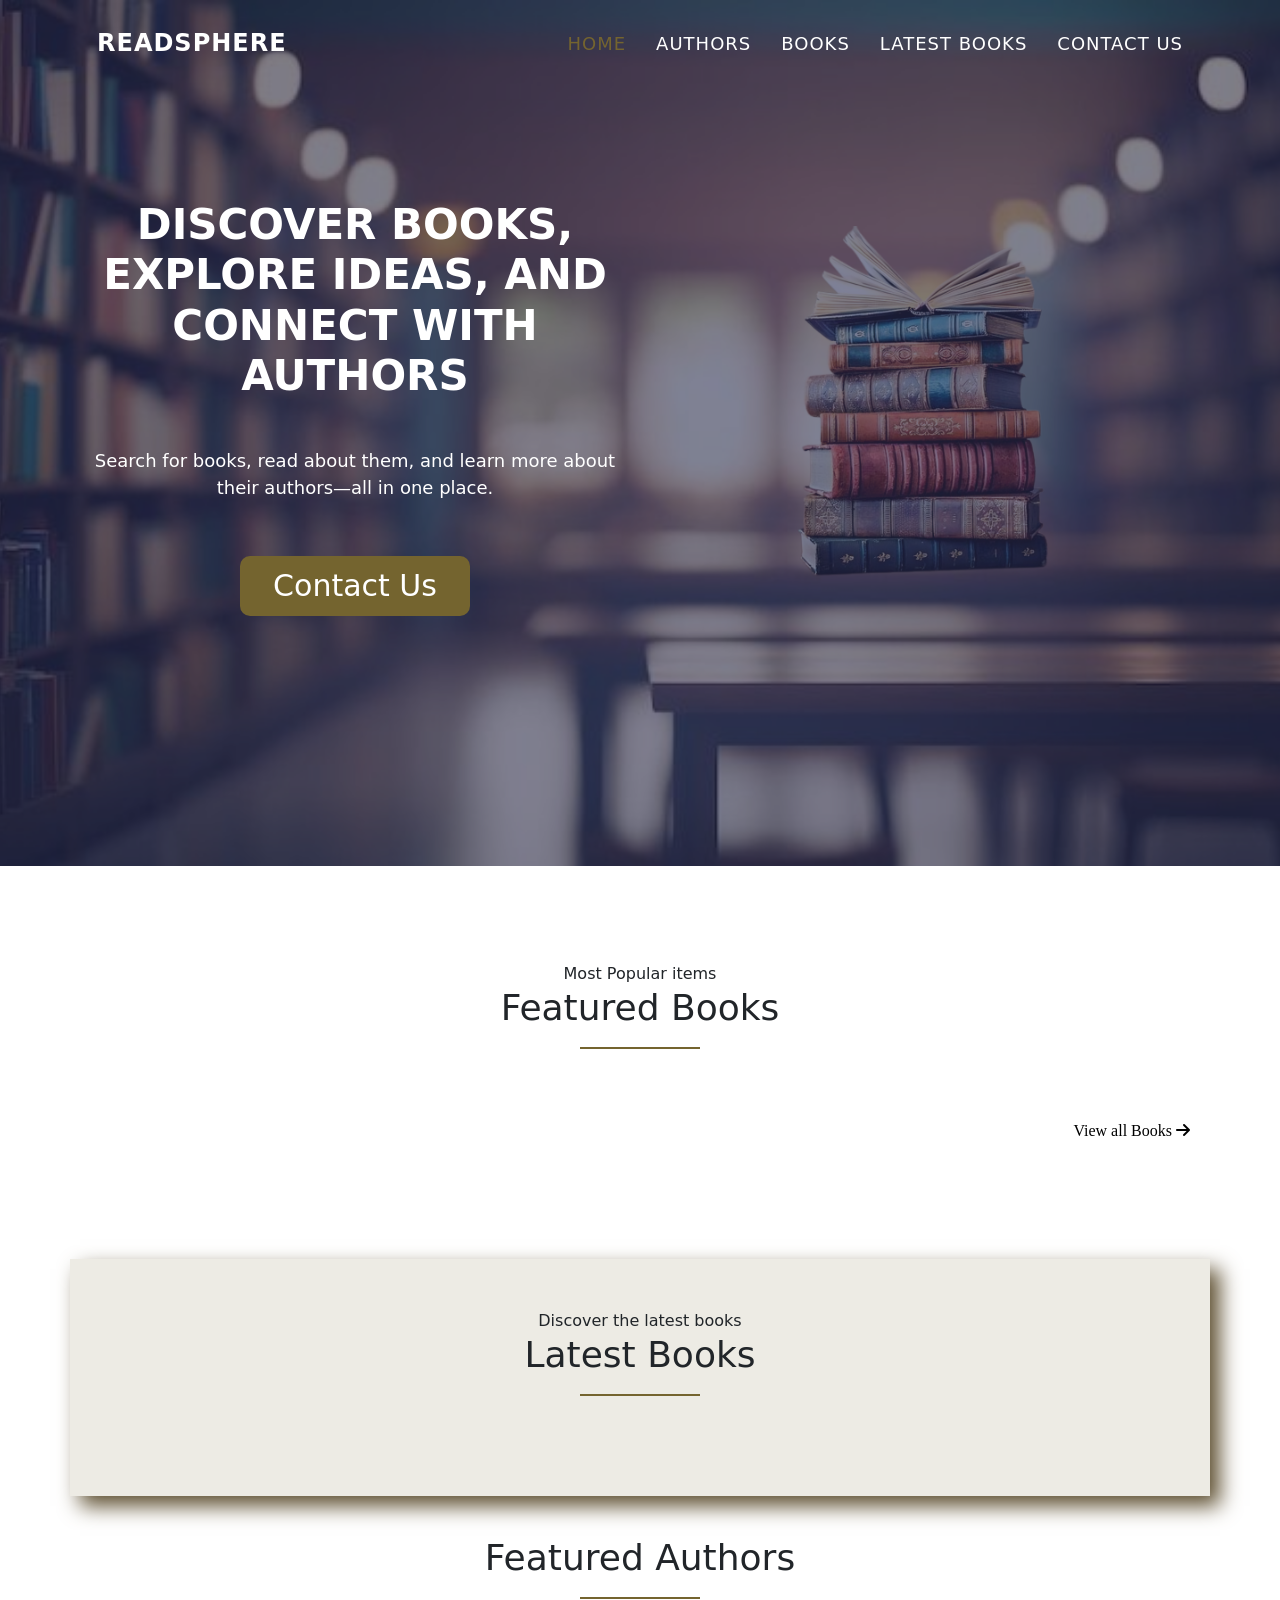
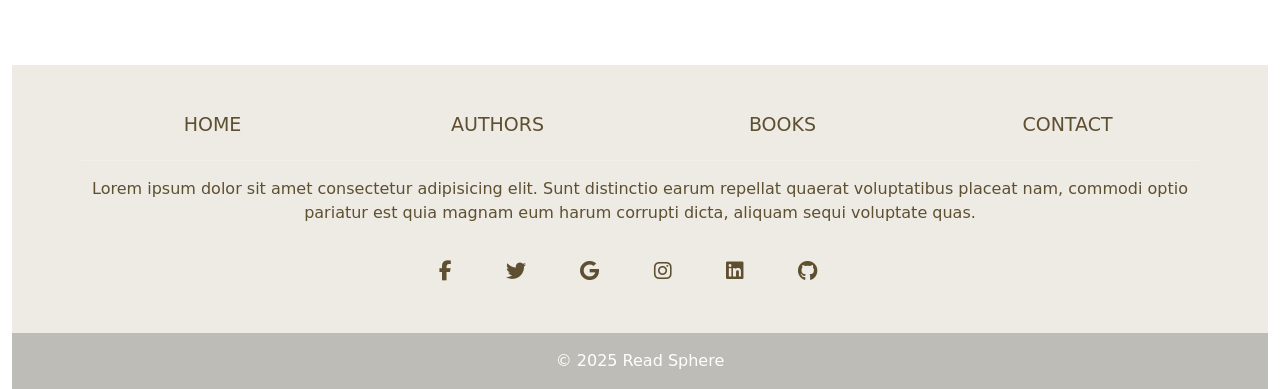
==== index.html @ 8648b054 "first commit" ====
<!DOCTYPE html>
<html lang="en">
<head>
    <meta charset="UTF-8">
    <meta name="viewport" content="width=device-width, initial-scale=1.0">
    <title>Document</title>
    <link rel="stylesheet" href="https://cdnjs.cloudflare.com/ajax/libs/font-awesome/6.4.0/css/all.min.css">

    <link rel="stylesheet" href="https://cdn.jsdelivr.net/npm/bootstrap@5.3.5/dist/css/bootstrap.min.css">
   
    <link rel="stylesheet" href="./Styles/style.css">
</head>
<body>


    <section class="preloader">
        <section class="preloader-circle"></section>
        <img src="images/loder.png" alt="">
    </section>
<!--welcome-hero start -->
<section id="home" class="welcome-hero">
    <!-- top-area Start -->
    <div class="top-area">
        <div class="header-area">
            <!-- Start Navigation -->
            <nav class="navbar navbar-expand-lg navbar-light bootsnav navbar-scrollspy" data-bs-minus-value-desktop="70" data-bs-minus-value-mobile="55" data-bs-speed="1000">
                <div class="container">
                    <!-- Start Header Navigation -->
                    <a class="navbar-brand" href="index.html">ReadSphere<span></span></a>
                    <button class="navbar-toggler" type="button" data-bs-toggle="collapse" data-bs-target="#navbar-menu" aria-controls="navbar-menu" aria-expanded="false" aria-label="Toggle navigation">
                        <i class="fa fa-bars"></i>
                    </button>
                    <!-- End Header Navigation -->

                    <!-- Collect the nav links, forms, and other content for toggling -->
                    <div class="collapse navbar-collapse " id="navbar-menu">
                        <ul class="navbar-nav ms-auto" data-in="fadeInDown" data-out="fadeOutUp">
                            <li class="nav-item scroll active"><a class="nav-link" href="index.html">home</a></li>
                            <li class="nav-item"><a class="nav-link" href="author.html">authors</a></li>
                            <li class="nav-item"><a class="nav-link" href="Books.html">books</a></li>
                            <li class="nav-item"><a class="nav-link" href="latest.html">Latest Books</a></li>
                            <li class="nav-item"><a class="nav-link" href="contact.html">Contact Us</a></li>

                        </ul><!--/.nav -->
                    </div><!-- /.navbar-collapse -->
                </div><!--/.container-->
            </nav><!--/nav-->
            <!-- End Navigation -->
        </div><!--/.header-area-->
        <div class="clearfix"></div>
    </div><!-- /.top-area-->
    <!-- top-area End -->

    <div class="container">
        <div class="welcome-hero-txt">
            <div class="row align-items-center">
                <div class="col-lg-6" style="z-index: 100; text-align: center;">
                    <h2>Discover Books, Explore Ideas, and Connect with Authors</h2>
                    <p>
                        Search for books, read about them, and learn more about their authors—all in one place. 
                    </p>
                    <button class="welcome-btn" href="contact.html">contact us</button>
                </div>
                <div class="col-lg-6">
                    <img src="./images/brand/bookhome-removebg.png" alt="" class="img-fluid">
                </div>
            </div>
        </div>
    </div>

    <div class="container">
        <div class="row">
            <div class="col-md-12"></div>
        </div>
    </div>
</section><!--/.welcome-hero-->
<!--welcome-hero end -->



<section id="featured-books" class="py-5 my-5">
    <div class="container">
        <div class="row" >
            <div class="col-md-12" >

                <div class="section-header align-center">
                    <div class="title">
                        <span>Most Popular items</span>
                    </div>
                    <h2 class="section-title">Featured Books</h2>
                </div>

                <div class="product-list" data-aos="fade-up">
                    <div class="row" id="featured-container">

                        

                    </div><!--ft-books-slider-->
                </div><!--grid-->


            </div><!--inner-content-->
        </div>

        <div class="row " >
            <div class="col-md-12 " style="padding: 20px;">

                <div class="btn-wrap align-items-right" style="  text-align: right;">
                    <a href="Books.html" class="btn-accent-arrow">View all Books <i
                            class="fa-solid fa-arrow-right icon icon-ns-arrow-right"></i> </a>
                </div>

            </div>
        </div>
    </div>


</section>

		<!-- Modal -->
		<div class="modal fade" id="myModal" data-bs-backdrop="static" data-bs-keyboard="false" tabindex="-1" aria-labelledby="myModal" aria-hidden="true">
			<div class="modal-dialog" role="document">
				<div class="modal-content">
					<div class="modal-header">
					
					</div>
					<div class="modal-body">
					
					</div>
					<div class="modal-footer">	
						<button type="button" class="btn btn-default form-control" data-bs-dismiss="modal" aria-label="Close">Close</button>
					</div>
				</div>
			</div>
		</div>
			

            <div class="container Latest-book" id="Latest-Book" >
                <div class="section-header align-center">
                  <div class="title">
                    <span>Discover the latest books</span>
                  </div>
                  <h2 class="section-title">Latest Books</h2>
                </div>
                <div class="owl-carousel owl-theme latestBooks" id="new-cars-carousel">
                 
                </div>
              </div>
              


        		<!-- clients-say strat -->
		<section id="clients-say"  class="clients-say">
			<div class="container">
				<div class="section-header">
					<h2>Featured Authors</h2>
				</div><!--/.section-header-->
				<div class="row testimonial-carousel" >           
                       
				</div><!--/.row-->
			</div><!--/.container-->

		</section><!--/.clients-say-->	
		<!-- clients-say end -->




        <div class="container-fluid">
            <!-- Footer -->
            <footer class="text-center text-white" style="background-color: #edebe4 ">
              <!-- Grid container -->
              <div class="container text-center">
                <!-- Section: Links -->
                <section class="mt-3">
                  <!-- Grid row-->
                  <div class="row text-center d-flex justify-content-center pt-5">
                    <!-- Grid column -->
                    <div class="col-md-3">
                      <h6 class="text-uppercase font-weight-bold">
                        <a href="index.html">Home</a>
                      </h6>
                    </div>
                    <!-- Grid column -->
          
                    <!-- Grid column -->
                    <div class="col-md-3">
                      <h6 class="text-uppercase font-weight-bold">
                        <a href="author.html" >Authors</a>
                      </h6>
                    </div>
                    <!-- Grid column -->
          
                    <!-- Grid column -->
                    <div class="col-md-3">
                      <h6 class="text-uppercase font-weight-bold">
                        <a href="Books.html" >Books</a>
                      </h6>
                    </div>
                    <!-- Grid column -->
          
                
                    <!-- Grid column -->
                    <div class="col-md-3">
                      <h6 class="text-uppercase font-weight-bold">
                        <a href="#!" >Contact</a>
                      </h6>
                    </div>
                    <!-- Grid column -->
                  </div>
                  <!-- Grid row-->
                </section>
                <!-- Section: Links -->
          
                <hr class="my-3" />
          
                <!-- Section: Text -->
                <section class="mb-3">
                  <div class="row d-flex justify-content-center">
                    <div class="col-lg-12">
                      <p >
                        Lorem ipsum dolor sit amet consectetur adipisicing elit. Sunt
                        distinctio earum repellat quaerat voluptatibus placeat nam,
                        commodi optio pariatur est quia magnam eum harum corrupti
                        dicta, aliquam sequi voluptate quas.
                      </p>
                    </div>
                  </div>
                </section>
                <!-- Section: Text -->
          
                <!-- Section: Social -->
                <section class="text-center mb-5">
                  <a href="" class=" me-4">
                    <i class="fab fa-facebook-f"></i>
                  </a>
                  <a href="" class=" me-4">
                    <i class="fab fa-twitter"></i>
                  </a>
                  <a href="" class=" me-4">
                    <i class="fab fa-google"></i>
                  </a>
                  <a href="" class=" me-4">
                    <i class="fab fa-instagram"></i>
                  </a>
                  <a href="" class=" me-4">
                    <i class="fab fa-linkedin"></i>
                  </a>
                  <a href="" class=" me-4">
                    <i class="fab fa-github"></i>
                  </a>
                </section>
               
              </div>
          
            
              <div
                   class="text-center p-3 copy-right"
                   style="background-color: rgba(0, 0, 0, 0.2)"
                   >
                © 2025 Read Sphere
              </div>
            </footer>
          </div>

    <script src="https://cdn.jsdelivr.net/npm/bootstrap@5.3.5/dist/js/bootstrap.bundle.min.js
    "></script>
    <script src="assets/js/jquery.js"></script>
    
    <script src="./Scripts/main.js"></script>

    <link rel="stylesheet" href="https://cdnjs.cloudflare.com/ajax/libs/OwlCarousel2/2.3.4/assets/owl.carousel.min.css">
<script src="https://cdnjs.cloudflare.com/ajax/libs/OwlCarousel2/2.3.4/owl.carousel.min.js"></script>

    <script src="./Scripts/nav.js"></script>
    <script src="./Scripts/script.js"></script>
</body>
</html>
---- Styles/style.css ----
html{
    scroll-behavior: smooth;
}
.navbar.bootsnav {
    background-color: #2a2d54;
    border: none;
    border-radius: 0;
    margin-bottom: 0;
    padding: 0;
    transition: all 0.3s ease;
}

.navbar.bootsnav.sticked {
    background-color: rgba(42, 45, 84, 0.95) !important;
    box-shadow: 0 2px 10px rgba(0, 0, 0, 0.1);
}

.navbar.bootsnav.sticked {
    background-color: rgba(42, 45, 84, 0.95) !important;
    box-shadow: 0 2px 10px rgba(0, 0, 0, 0.1);
}

nav.navbar.bootsnav {
    background-color: transparent;
    border-bottom: transparent;
}

.wrap-sticky nav.navbar.bootsnav.sticked {
    background-color: #00000088;
    box-shadow: 0 2px 5px rgba(0,0,0,.2);
}

.welcome-hero:before {
    position: absolute;
    content: "";
    top: 0;
    left: 0;
    width: 100%;
    height: 100%;
    background: rgba(42,45,84,.60);
}
.navbar-brand {
    color: #fff !important;
    font-size: 24px;
    font-weight: 700;
    padding: 25px 15px !important;
    text-transform: uppercase;
    letter-spacing: 1px;
    transition: all 0.3s ease;
}

.navbar-brand span {
    color: #74642F;
}

.welcome-hero {
    position: relative;
    background:url(../images/brand/library.jpg)no-repeat; 
height: fit-content;
    background-position: center;
    background-size: cover;
    z-index: 1;
}

.header-area{position: absolute;top:0;left:0;width: 100%;z-index: 99;}


.welcome-hero-txt{padding:290px 0 372px;}
.welcome-hero-txt h2 {
    font-size: 42px;
    color: #fff;
    font-weight: 700;
    text-transform: uppercase;
    margin-bottom: 45px;
}
@keyframes floatUpDown {
    0% {
        transform: translateY(0);
    }
    50% {
        transform: translateY(-20px);
    }
    100% {
        transform: translateY(0);
    }
}

.welcome-hero-txt img {
    animation: floatUpDown 3s ease-in-out infinite;
}
.welcome-hero-txt p {
    font-size: 18px;
    text-transform: initial;
    color: #fff;
    font-weight: 500;
    max-width: 735px;
    margin: 0 auto;
}
.welcome-btn {
    display: inline-block;
    width: 230px;
    height: 60px;
    background: #74642F;
    color: #fff;
    text-transform: capitalize;
    font-size: 30px;
    border-radius: 3px;
    border:0px solid;
    margin-top: 55px;
border-radius: 10px;
    transition: .3s linear;
}
.welcome-btn:hover{
    background: #ffffff;
    color: #74642F;
}
.navbar.bootsnav .navbar-nav > li > a {
    color: #fff;
    font-size: 18px;
    font-weight: 500;
    text-transform: uppercase;
    padding: 25px 15px !important;
    transition: all 0.3s ease;
    letter-spacing: 1px;
}

.navbar.bootsnav .navbar-nav > li > a:hover,
.navbar.bootsnav .navbar-nav > li > a:focus {
    color: #74642F;
    background-color: transparent;
}

.navbar.bootsnav .navbar-nav > li.active > a {
    color: #74642F;
    background-color: transparent;
}

.navbar-toggle {
    border: 1px solid #74642F;
    padding: 10px 12px !important;
    margin-top: 18px;
    margin-bottom: 18px;
}

.navbar-toggle .icon-bar {
    background-color: #74642F;
}

/* Dropdown Menu */
.navbar.bootsnav li.dropdown ul.dropdown-menu {
    border-radius: 0;
    margin-top: 0;
    border: none;
    background-color: #2a2d54;
    box-shadow: 0 2px 10px rgba(0, 0, 0, 0.1);
}

.navbar.bootsnav li.dropdown ul.dropdown-menu > li > a {
    color: #fff;
    padding: 10px 20px;
    border-bottom: 1px solid rgba(255, 255, 255, 0.05);
    transition: all 0.3s ease;
}

.navbar.bootsnav li.dropdown ul.dropdown-menu > li > a:hover,
.navbar.bootsnav li.dropdown ul.dropdown-menu > li > a:focus {
    color: #74642F;
    background-color: transparent;
}

/* Mobile Menu */
.navbar.bootsnav .navbar-collapse {
    padding: 0;
}

@media (max-width: 991px) {
    .navbar.bootsnav .navbar-collapse {
        position: relative; 
        z-index: 9999;
        background-color: #67696c65; 
    }

    .header-area {
        position: relative;
        z-index: 999;
    }

    .welcome-hero {
        padding-bottom: 120px; 
    }

    .navbar.bootsnav .navbar-nav {
        margin-top: 15px;
    }
}

.welcome-hero-txt {
    padding: 150px 0 200px;
    padding: 200px 0 250px;

}

@media (max-width: 767px) {
    .welcome-hero-txt {
        padding: 60px 20px;
    }

    .welcome-hero-txt h2 {
        font-size: 28px; 
    }

    .navbar-brand {
        font-size: 18px;
    }
}


.navbar.bootsnav .dropdown-menu {
    animation-duration: 0.3s;
    animation-fill-mode: both;
}

.welcome-hero-txt {
    padding: 200px 0 250px;
}

@media (max-width: 767px) {
    .welcome-hero-txt {
        padding: 150px 0 200px;
    }
    
    .welcome-hero-txt h2 {
        font-size: 32px;
    }
    
    .navbar-brand {
        font-size: 20px;
        padding: 20px 15px !important;
    }
}


/* section-header */
.section-header{
    position: relative;
    text-align: center;
    margin-bottom: 50px;
}
.section-header h2{
    position: relative;
    font-size: 36px;
    font-weight: 400;
    padding-bottom: 20px;
    font-family: "Helvetica Neue"  Helvetica Arial sans-serif;
}
.section-header h2:before {
    position: absolute;
    content: "";
    width: 120px;
    height: 2px;
    left: 50%;
    margin-left: -60px;
    background: #74642F;
    bottom: 0;

}
.section-header p{color: #444a57;text-transform: capitalize;margin-bottom:10px;}
.section-header h2 span,.section-header p span{text-transform: lowercase;}

/* section-header */

/* Product Container - Prevent Layout Shift */
/* Product Item Container */
.product-item {
    position: relative;
    background: #fff;
    border-radius: 10px;
    box-shadow: 0 8px 16px rgba(0,0,0,0.1);
    overflow: hidden;
    margin: 10px 0;
  }
  
  /* Image Container - Critical Fix */
  .product-style {
    position: relative;
    height: 360px; /* Must match image height */
    display: block; /* Reset any flex/grid */
  }
  
  /* Image - Takes no space in layout */
  .product-style img {
    position: absolute;
    top: 0;
    left: 0;
    width: 100%;
    height: 100%;
    object-fit: cover;
    transition: transform 0.3s ease;
  }
  .product-item h3{
    font-size: 1.4em;
    font-weight: 300;
    color: #74642F;
    font-family: "Helvetica Neue" Helvetica Arial sans-serif;
  }
  .product-item span{

  }
  
  .add-to-cart {
    position: absolute;
    bottom: -60px;
    left: 50%;
    transform: translateX(-50%);
    background: #5e4f30;
    color: #fff;
    padding: 10px 20px;
    border: none;
    border-radius: 30px;
    cursor: pointer;
    opacity: 0;
    z-index: 2;
    transition: all 0.4s ease;
    /* Prevent button width from causing shifts */
    min-width: 140px;
    text-align: center;
    box-sizing: border-box;
  }
  
  /* Hover Effects */
  .product-item:hover .add-to-cart {
    bottom: 20px;
    opacity: 1;
  }
  
  .product-s{
    transition: all 1s;
  }
  /* Optional Zoom Effect */
  .product-item:hover img {
    transform: scale(1.03);
  }
  
  /* Figcaption styling */
  .product-item figcaption {
    padding: 15px;
    text-align: center;
  }

/* Modal customization */
.modal-content {
    border-radius: 12px;
    padding: 20px;
    background: #fdfdfd;
    box-shadow: 0 10px 25px rgba(0,0,0,0.15);
}

.modal-header {
    border-bottom: 1px solid #ddd;
}

.modal-header h4 {
    font-size: 1.5rem;
    font-weight: 600;
    color: #333;
}

.modal-body p {
    margin-bottom: 10px;
    font-size: 0.95rem;
    color: #555;
}

.modal-footer .btn {
    background-color: #c6b595;
    color: #fff;
    border-radius: 25px;
    padding: 10px 25px;
    transition: background-color 0.3s ease;
}

.modal-footer .btn:hover {
    background-color: #5e4f30;
}

.modal-body {
    max-height: 670px;
    overflow-y: auto;
  }

@media (max-width: 768px) {
    .product-item {
        margin-bottom: 30px;
    }
    .add-to-cart {
        padding: 8px 16px;
        font-size: 0.9rem;
    }
    .modal-body .row {
        flex-direction: column;
    }
    .modal-body .col-md-4, .modal-body .col-md-8 {
        max-width: 100%;
        flex: 100%;
    }
    .modal-body img {
        width: 100%;
        margin-bottom: 15px;
    }
    .product-item h3{
        font-size: 18px;
       height: 45px !important;
      }
      .latest-book-sec{
        text-align: center;
    }
}

.btn-accent-arrow{
    color: black;
    text-decoration: none;
    transition: all .8s;
    font-family: 'Times New Roman', Times, serif;
}
.btn-accent-arrow:hover{
font-size: 19px;
color: #5e4f30;
text-shadow:10px 10px 20px #555;
letter-spacing: 3px;
}

.Latest-book{
    background-color:#edebe4 ;
    padding: 50px;
    box-shadow: 10px 10px 20px #5e4f30;
}

.latest-book-sec{
    text-align: left;
    margin-top: 40px;
}

.latest-book-sec h2{
    font-size: 40px;
    margin: 20px 0;
    font-weight: 400;
}
.latest-book-sec p{
    color: #818998;
    line-height: 1.8;
}

.latest-book-sec button{
    width: 176;
    margin-top: 32px;
    font-size: 24px;
    text-transform: capitalize;
    background-color: #74642F;
    border-radius: 4px;
    height: 60px;
    display: inline-block;
    color: white;
}
.latest-book-sec button:hover{
   box-shadow: 10px 10px 20px rgb(194, 166, 149); 
   background-color: #c6b595;
   color: whitesmoke;
}
.latest-img{
    text-align: center;
}

.latest-book-sec .para2{
    margin-top: 40px;
}

@media (max-width:990px) {
    .latest-book-sec{
        text-align: center;
    }
}
.latest-img{
    text-align: center;
}
@media (min-width:990px) {
    .owl-carousel .owl-item img{
        width: 330px !important;
        margin-left: 100px;
        transition: all 1s;
    }    
}
.owl-carousel .owl-item img{
  
    transition: all 1s;
}    

.owl-carousel .owl-item img:hover{
   transform: scale(1.1);
}



/* Position nav container */
#new-cars-carousel .owl-nav {
    display: flex;
    justify-content: center;
    margin-top: 20px;
  }
  
  /* Style the arrows */
  #new-cars-carousel .owl-nav .custom-prev,
  #new-cars-carousel .owl-nav .custom-next {
    background-color: #74642F;
    color: white;
    padding: 10px 15px;
    margin: 0 10px;
    border-radius: 50%;
    font-size: 18px;
    cursor: pointer;

  }
  
  #new-cars-carousel .owl-nav .custom-prev:hover,
  #new-cars-carousel .owl-nav .custom-next:hover {
    background-color: #ffffff;
    color: #5e4f30;
  }
  
  .testimonial-card .card-up {
    height: 120px;
    overflow: hidden;
    border-top-left-radius: .25rem;
    border-top-right-radius: .25rem;
  }
  
  .aqua-gradient {
    background: linear-gradient(40deg, #5e4f30, #f8fefb) !important;
  }
  
  .testimonial-card .avatar {
    width: 160px;
    margin-top: -60px;
    overflow: hidden;
    border: 5px solid #fff;
    border-radius: 50%;
    height: 160px;
    border-radius: 50%;
    background-position: center;
    background-size: cover;
  }
 .testimonial-card{
    position: relative;
 } 

 .testimonial-card .avatar{
    position: absolute;
    left: 28%;
    transition: all 1s;
 }

 .testimonial-card:hover{
    .avatar{
        transform: scale(1.1);
     }
   
 }
 .testimonial-card h4{
    margin-top: 40px;
 }

 #clients-say{
    margin-top: 40px;
 }

 footer p{
    color: #5e4f30;
}

footer a{
    color:  #5e4f30;
    margin-top: 40px;
    font-size: 19px;
    text-decoration: none;
    transition: all 1s;

}

footer a i {
    font-size: 20px;
    margin: 0px 12px;
    transition: all 1s;

}


footer a:hover{
    text-shadow: 10px 10px 10px #5e4f30;
}

footer a i:hover {
    font-size: 23px;
    margin: 0px 12px;
}


.sticky-bar {
    position: fixed;
    top: 0;
    width: 100%;
    z-index: 90;
    background-color: #2c2b2b9e !important;

    box-shadow: 0px 10px 15px rgba(25, 25, 25, 0.1);
    animation: fadeInDown 300ms;
    z-index: 1000;

}
.active{
    color: #5e4f30 !important;
}
.owl-carousel {

    z-index: 0 !important;
}
@keyframes fadeInDown {
    from {
        opacity: 0;
        transform: translateY(-30px);

    }

    to {
        opacity: 1;
        transform: translateY(0px);


    }

}


.preloader {
    background-color: #f7f7f7;
    height: 100vh;
    position: fixed;
    z-index: 100;
    width: 100%;
}

.preloader-circle {
    width: 100px;
    height: 100px;
    border-radius: 50%;
    background-color: #fff;
    position: absolute;
    top: calc(50% - 50px);
    left: calc(50% - 50px);
    box-shadow: 1px 1px 5px #a7a4a4;
    border: 1px solid #fff;
    border-top-color: #be9278;
    animation: spin 2s infinite;
}

.preloader img {
    position: absolute;
    top: calc(50% - 21px);
    left: calc(50% - 21px);
}

@keyframes spin {
    form {
        rotate: 0;
    }

    to {
        rotate: 360deg;
    }
}
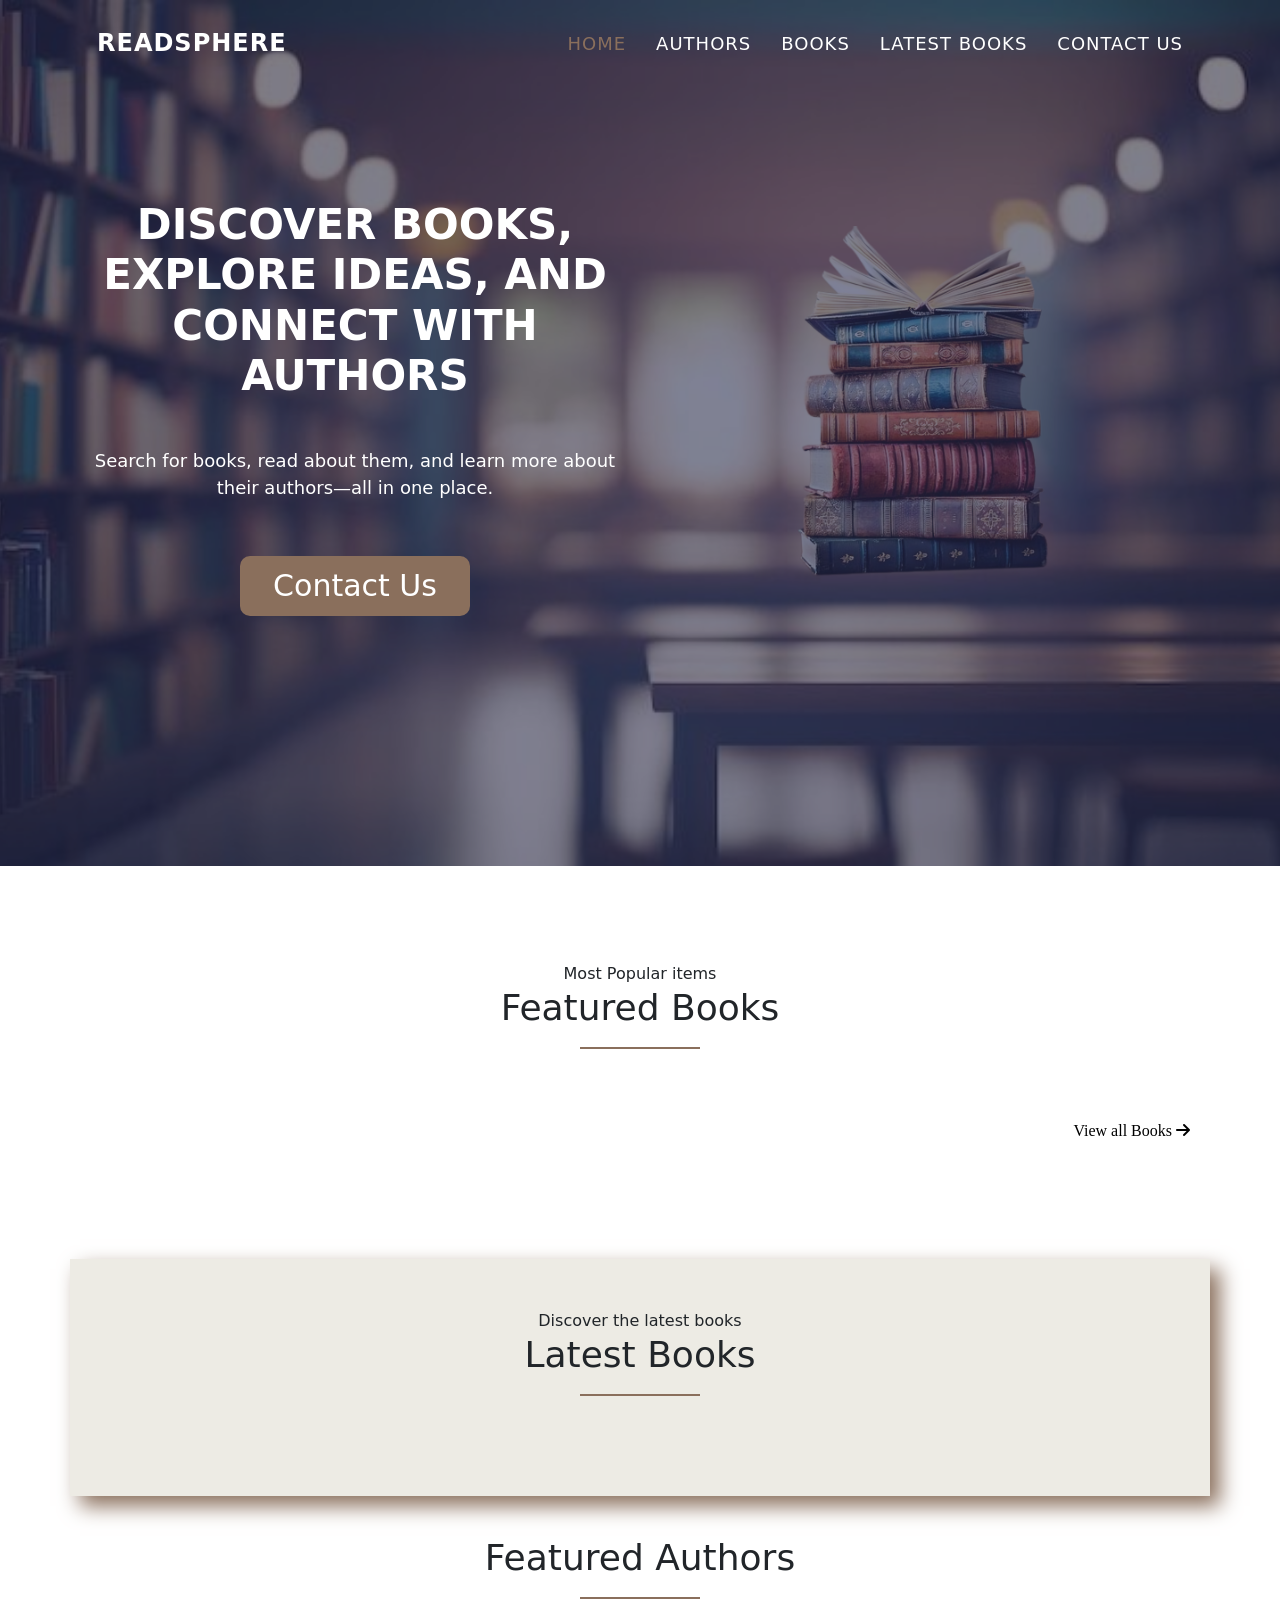
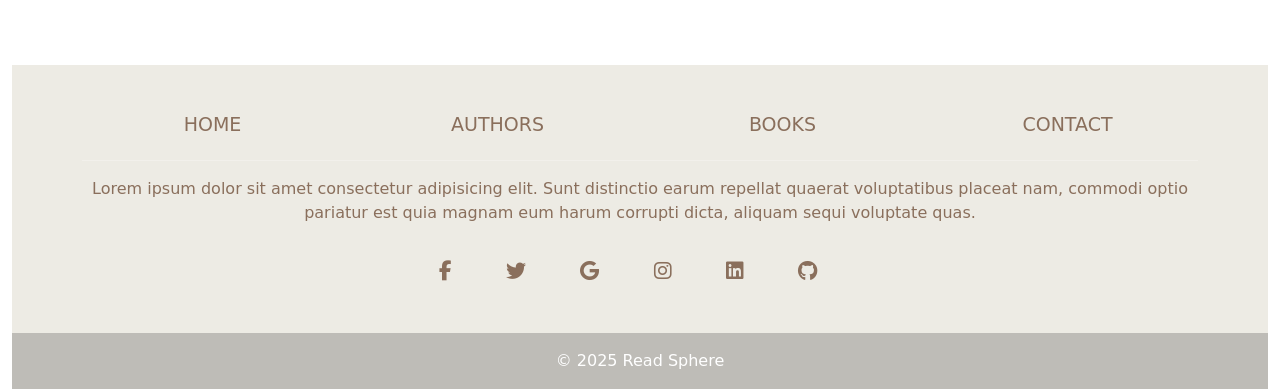
==== commit cb9be3d8: "update style" ====
--- a/index.html
+++ b/index.html
@@ -3,8 +3,9 @@
 <head>
     <meta charset="UTF-8">
     <meta name="viewport" content="width=device-width, initial-scale=1.0">
-    <title>Document</title>
+    <title>ReadSphere</title>
     <link rel="stylesheet" href="https://cdnjs.cloudflare.com/ajax/libs/font-awesome/6.4.0/css/all.min.css">
+    <link rel="shortcut icon" href="./images/brand/author-removebg-preview.png" type="image/x-icon">
 
     <link rel="stylesheet" href="https://cdn.jsdelivr.net/npm/bootstrap@5.3.5/dist/css/bootstrap.min.css">
    
@@ -203,7 +204,7 @@
                     <!-- Grid column -->
                     <div class="col-md-3">
                       <h6 class="text-uppercase font-weight-bold">
-                        <a href="#!" >Contact</a>
+                        <a href="contact.html" >Contact</a>
                       </h6>
                     </div>
                     <!-- Grid column -->
--- a/Styles/style.css
+++ b/Styles/style.css
@@ -50,7 +50,7 @@
 }
 
 .navbar-brand span {
-    color: #74642F;
+    color: #8A6F5C;
 }
 
 .welcome-hero {
@@ -100,7 +100,7 @@
     display: inline-block;
     width: 230px;
     height: 60px;
-    background: #74642F;
+    background: #8A6F5C;
     color: #fff;
     text-transform: capitalize;
     font-size: 30px;
@@ -112,7 +112,7 @@
 }
 .welcome-btn:hover{
     background: #ffffff;
-    color: #74642F;
+    color: #8A6F5C;
 }
 .navbar.bootsnav .navbar-nav > li > a {
     color: #fff;
@@ -126,24 +126,24 @@
 
 .navbar.bootsnav .navbar-nav > li > a:hover,
 .navbar.bootsnav .navbar-nav > li > a:focus {
-    color: #74642F;
+    color: #8A6F5C;
     background-color: transparent;
 }
 
 .navbar.bootsnav .navbar-nav > li.active > a {
-    color: #74642F;
+    color: #8A6F5C;
     background-color: transparent;
 }
 
 .navbar-toggle {
-    border: 1px solid #74642F;
+    border: 1px solid #8A6F5C;
     padding: 10px 12px !important;
     margin-top: 18px;
     margin-bottom: 18px;
 }
 
 .navbar-toggle .icon-bar {
-    background-color: #74642F;
+    background-color: #8A6F5C;
 }
 
 /* Dropdown Menu */
@@ -260,7 +260,7 @@
     height: 2px;
     left: 50%;
     margin-left: -60px;
-    background: #74642F;
+    background: #8A6F5C;
     bottom: 0;
 
 }
@@ -300,7 +300,7 @@
   .product-item h3{
     font-size: 1.4em;
     font-weight: 300;
-    color: #74642F;
+    color: #8A6F5C;
     font-family: "Helvetica Neue" Helvetica Arial sans-serif;
   }
   .product-item span{
@@ -312,7 +312,7 @@
     bottom: -60px;
     left: 50%;
     transform: translateX(-50%);
-    background: #5e4f30;
+    background: #8A6F5C;
     color: #fff;
     padding: 10px 20px;
     border: none;
@@ -424,7 +424,7 @@
 }
 .btn-accent-arrow:hover{
 font-size: 19px;
-color: #5e4f30;
+color: #8A6F5C;
 text-shadow:10px 10px 20px #555;
 letter-spacing: 3px;
 }
@@ -432,7 +432,7 @@
 .Latest-book{
     background-color:#edebe4 ;
     padding: 50px;
-    box-shadow: 10px 10px 20px #5e4f30;
+    box-shadow: 10px 10px 20px #8A6F5C;
 }
 
 .latest-book-sec{
@@ -455,7 +455,7 @@
     margin-top: 32px;
     font-size: 24px;
     text-transform: capitalize;
-    background-color: #74642F;
+    background-color: #8A6F5C;
     border-radius: 4px;
     height: 60px;
     display: inline-block;
@@ -510,7 +510,7 @@
   /* Style the arrows */
   #new-cars-carousel .owl-nav .custom-prev,
   #new-cars-carousel .owl-nav .custom-next {
-    background-color: #74642F;
+    background-color: #8A6F5C;
     color: white;
     padding: 10px 15px;
     margin: 0 10px;
@@ -523,7 +523,7 @@
   #new-cars-carousel .owl-nav .custom-prev:hover,
   #new-cars-carousel .owl-nav .custom-next:hover {
     background-color: #ffffff;
-    color: #5e4f30;
+    color: #8A6F5C;
   }
   
   .testimonial-card .card-up {
@@ -573,11 +573,11 @@
  }
 
  footer p{
-    color: #5e4f30;
+    color: #8A6F5C;
 }
 
 footer a{
-    color:  #5e4f30;
+    color:  #8A6F5C;
     margin-top: 40px;
     font-size: 19px;
     text-decoration: none;
@@ -594,7 +594,7 @@
 
 
 footer a:hover{
-    text-shadow: 10px 10px 10px #5e4f30;
+    text-shadow: 10px 10px 10px #8A6F5C;
 }
 
 footer a i:hover {
@@ -616,7 +616,7 @@
 
 }
 .active{
-    color: #5e4f30 !important;
+    color: #8A6F5C !important;
 }
 .owl-carousel {
 
